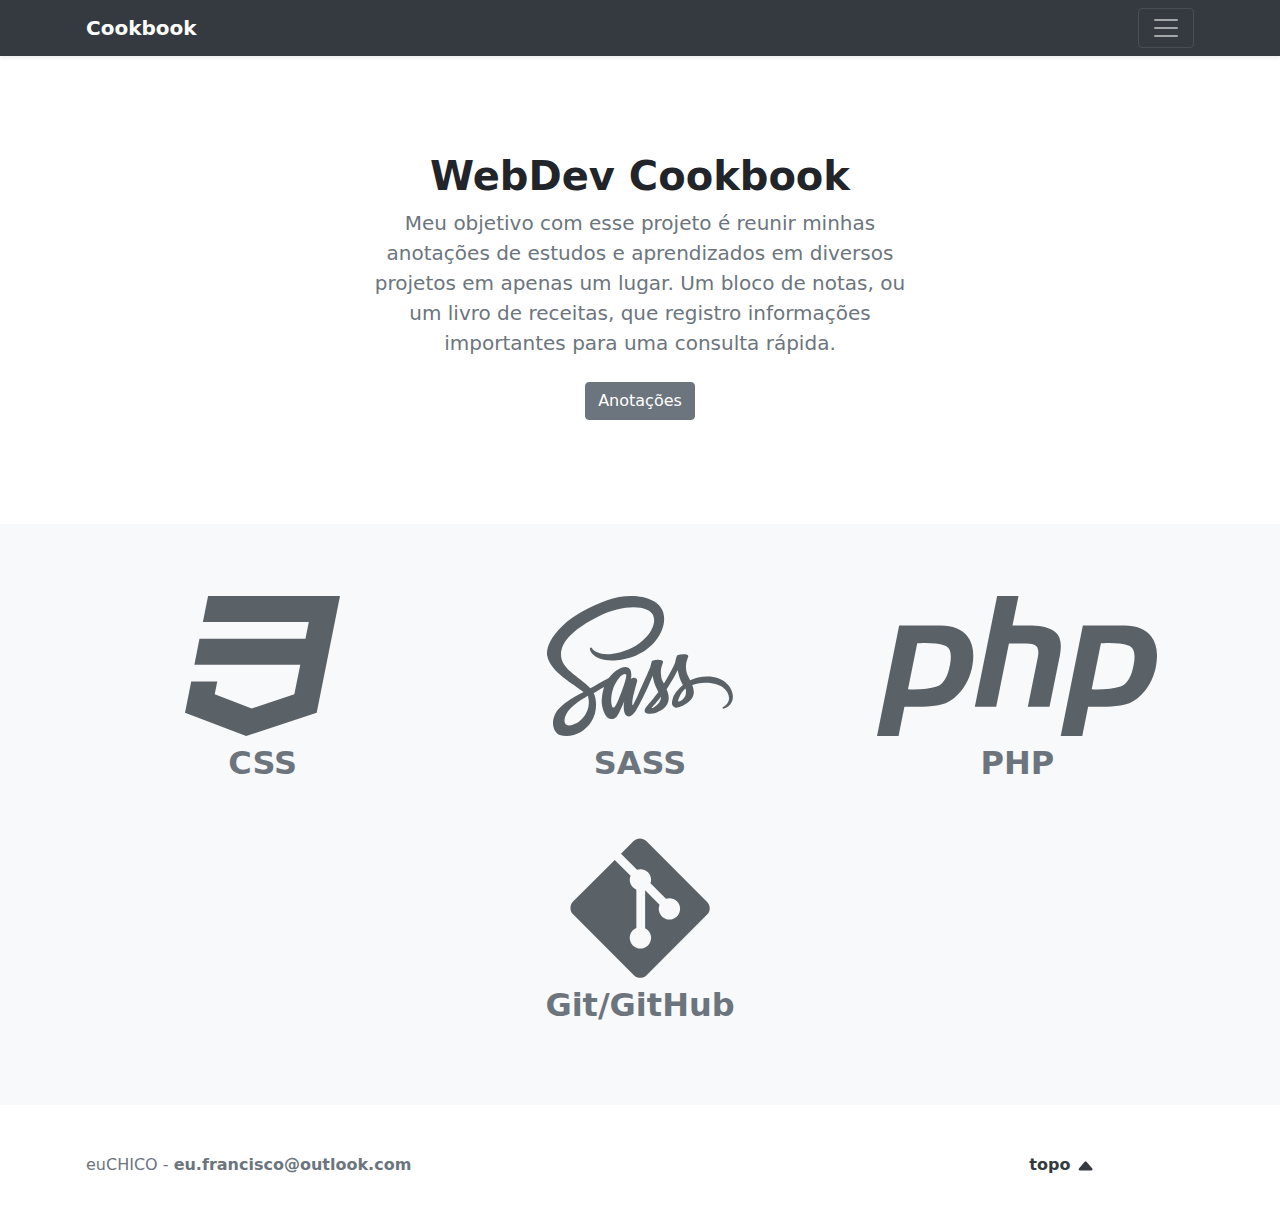
==== index.html @ d908ea0a "Página Git/GitHub" ====
<!DOCTYPE html>
<html lang="pt-br">
<head>
	<!-- METAS -->
  <meta charset="utf-8">
  <meta name="viewport" content="width=device-width, initial-scale=1, shrink-to-fit=no">
  <!-- / METAS -->

	<!-- ESTILOS -->
  <link rel="stylesheet" type="text/css" href="assets/css/normalize.css">
  <link rel="stylesheet" type="text/css" href="assets/css/bootstrap.min.css">
  <link rel="stylesheet" type="text/css" href="assets/css/main.css">
  <!-- / ESTILOS -->

  <link rel="icon" href="favicon.ico">
  <title>WebDev Cookbook</title>
<head>

<body id="home">
  <!-- MENU -->
  <nav>
    <!-- MENU ESCONDIDO -->
    <div class="collapse bg-dark" id="navbar-header">
      <div class="container">
        <div class="row">
          <div class="col-sm-8 col-md-7 py-4">
            <h3 class="text-white">WebDev</h3>
            <p class="text-muted">
              Esse site é um espaço para compartilhar minha trajetória de estudos e apresentar projetos, pessoais e profissionais. Todos os detalhes e informações estarão descritos no <a class="text-white font-weight-bold" href="https://euchico.github.io/blog" target="_blank">Blog</a> e no <a class="text-white font-weight-bold" href="https://euchico.github.io/curriculo" target="_blank">Currículo</a>.
            </p>
          </div>
          <div class="col-sm-4 offset-md-1 py-4">
            <h3 class="text-white">Contato</h3>
            <ul class="list-unstyled">
              <li><a href="https://github.com/euchico" class="font-weight-bold text-white">GitHub</a></li>
              <li><a href="https://www.instagram.com/eu.chico" class="font-weight-bold text-white">Instagram</a></li>       
              <li><a href="mailto:eu.francisco@outlook.com" class="font-weight-bold text-white">Email</a></li>
            </ul>
          </div>
        </div>
      </div>
    </div>
    <!-- / MENU ESCONDIDO -->

    <!-- MENU VISÍVEL -->
    <div class="navbar navbar-dark bg-dark shadow-sm">
      <div class="container">
        <a class="navbar-brand font-weight-bold d-flex align-items-center">Cookbook</a>
        <button class="navbar-toggler" type="button" data-toggle="collapse" data-target="#navbar-header" aria-controls="navbar-header" aria-expanded="false">
          <span class="navbar-toggler-icon"></span>
        </button>
      </div>
    </div>
    <!-- / MENU VISÍVEL -->
  </nav>
  <!-- / MENU -->
  
  <!-- CABEÇALHO -->
  <section class="py-5 text-center container">
    <div class="row py-lg-5">
      <div class="col-lg-6 col-md-8 mx-auto">
        <h1 class="font-weight-bold">WebDev Cookbook</h1>
        <p class="lead text-muted">Meu objetivo com esse projeto é reunir minhas anotações de estudos e aprendizados em diversos projetos em apenas um lugar. Um bloco de notas, ou um livro de receitas, que registro informações importantes para uma consulta rápida.</p>
        <p class="mb-0">
          <a href="page/css.html" class="btn btn-secondary my-2">Anotações</a>
        </p>
      </div>
    </div>
  </section>
  <!-- / CABEÇALHO -->

  <!-- ANOTAÇÕES -->
  <section class="py-5 bg-light">
    <div class="container">
      <div class="row justify-content-md-center text-center">
        <!-- CSS -->
        <div class="col-md-4 my-4">
          <a class="text-muted" href="page/css">
            <img class="img-fluid logo" src="assets/img/logo-css.svg" alt="Logo CSS">
            <h2 class="d-none d-sm-block mt-2 font-weight-bold">CSS</h2>
          </a>
        </div>
        <!-- / CSS -->
        
        <!-- SASS -->
        <div class="col-md-4 my-4">
          <a class="text-muted" href="page/sass">
            <img class="img-fluid logo" src="assets/img/logo-sass.svg" alt="Logo SASS">
            <h2 class="d-none d-sm-block mt-2 font-weight-bold">SASS</h2>
          </a>
        </div>
        <!-- / SASS -->
        
        <!-- PHP -->
        <div class="col-md-4 my-4">
          <a class="text-muted" href="page/php">
            <img class="img-fluid logo" src="assets/img/logo-php.svg" alt="Logo PHP">
            <h2 class="d-none d-sm-block mt-2 font-weight-bold">PHP</h2>
          </a>
        </div>
        <!-- / PHP -->

        <!-- GIT/GITHUB -->
        <div class="col-md-4 my-4">
          <a class="text-muted" href="page/git-github">
            <img class="img-fluid logo" src="assets/img/logo-git.svg" alt="Logo Git/GitHub">
            <h2 class="d-none d-sm-block mt-2 font-weight-bold">Git/GitHub</h2>
          </a>
        </div>
        <!-- / GIT/GITHUB -->

        <!-- GERAL -->
        <!-- <div class="col-md-4 my-4">
          <a class="text-muted" href="#">
            <img class="img-fluid logo" src="assets/img/logo-geral.svg" alt="Logo Geral">
            <h2 class="d-none d-sm-block mt-2 font-weight-bold">Geral</h2>
          </a>
        </div> -->
        <!-- / GERAL -->

        <!-- DESIGN -->
        <!-- <div class="col-md-4 my-4">
          <a class="text-muted" href="#">
            <img class="img-fluid logo" src="assets/img/logo-design.svg" alt="Logo Design">
            <h2 class="d-none d-sm-block mt-2 font-weight-bold">Design</h2>
          </a>
        </div> -->
        <!-- / DESIGN -->
      </div>
    </div>
  </section>
  <!-- / ANOTAÇÕES -->
  
  <!-- RODAPÉ -->
  <footer class="container text-muted py-5">
    <div class="row text-center text-sm-left">
      <div class="col-sm-10">
        <p class="mb-1">euCHICO - <a href="mailto:eu.francisco@outlook.com" class="font-weight-bold text-muted">eu.francisco@outlook.com</a></p>
      </div>

      <div class="col-sm-2">
        <a class="text-dark font-weight-bold" href="#">
          topo
          <svg width="1.2em" height="1.2em" viewBox="0 0 16 16" class="bi bi-caret-up-fill" fill="currentColor" xmlns="http://www.w3.org/2000/svg"><path d="M7.247 4.86l-4.796 5.481c-.566.647-.106 1.659.753 1.659h9.592a1 1 0 0 0 .753-1.659l-4.796-5.48a1 1 0 0 0-1.506 0z"/></svg>
        </a>
      </div>
    </div> 
  </footer>
  <!-- / RODAPÉ -->

  <!-- SCRIPTS -->
  <script type="text/javascript" src="assets/js/bootstrap.bundle.min.js"></script>
  <script type="text/javascript" src="assets/js/main.js"></script>
	<!-- / SCRIPTS -->
</body>
</html>
---- assets/css/main.css ----
@import url("https://fonts.googleapis.com/css2?family=Roboto&family=Source+Code+Pro&display=swap");
html {
  scroll-behavior: smooth;
  color: #333333; }

a {
  text-decoration: none; }

#home .logo {
  height: 140px; }

#note h1, #note h2, #note h3 {
  font-weight: bold; }
#note h1 {
  font-size: 2em;
  text-transform: uppercase; }
#note h2 {
  font-size: 2.5em; }
#note h3 {
  font-size: 2em; }
#note h4 {
  font-size: 1.5em; }
#note a {
  color: #343A40; }
  #note a.disabled {
    background-color: #FFFFFF !important; }

#content.show #sidebar {
  margin-left: -15rem; }

#sidebar {
  min-height: 100vh;
  margin-left: 0;
  -webkit-transition: margin .25s ease-out;
  -moz-transition: margin .25s ease-out;
  -o-transition: margin .25s ease-out;
  transition: margin .25s ease-out; }
  #sidebar .sidebar-footer {
    padding: 0.875rem 1.25rem;
    font-weight: bold;
    text-align: center; }
  #sidebar .list-group {
    width: 15rem; }
    #sidebar .list-group .list-group-item:hover {
      background-color: #495056 !important; }
  #sidebar a:hover, #sidebar a:focus {
    background-color: inherit; }

@media screen and (max-width: 768px) {
  #content.show #sidebar {
    margin-left: 0; }

  #sidebar {
    margin-left: -15rem; }

  #note-content {
    overflow: hidden; }

  .show .nav-top {
    display: none !important; } }
.nav-top {
  font-size: 0.8em;
  font-weight: 100; }

.code span {
  font-weight: 100; }
.code button {
  font-size: .6em; }

/*# sourceMappingURL=main.css.map */
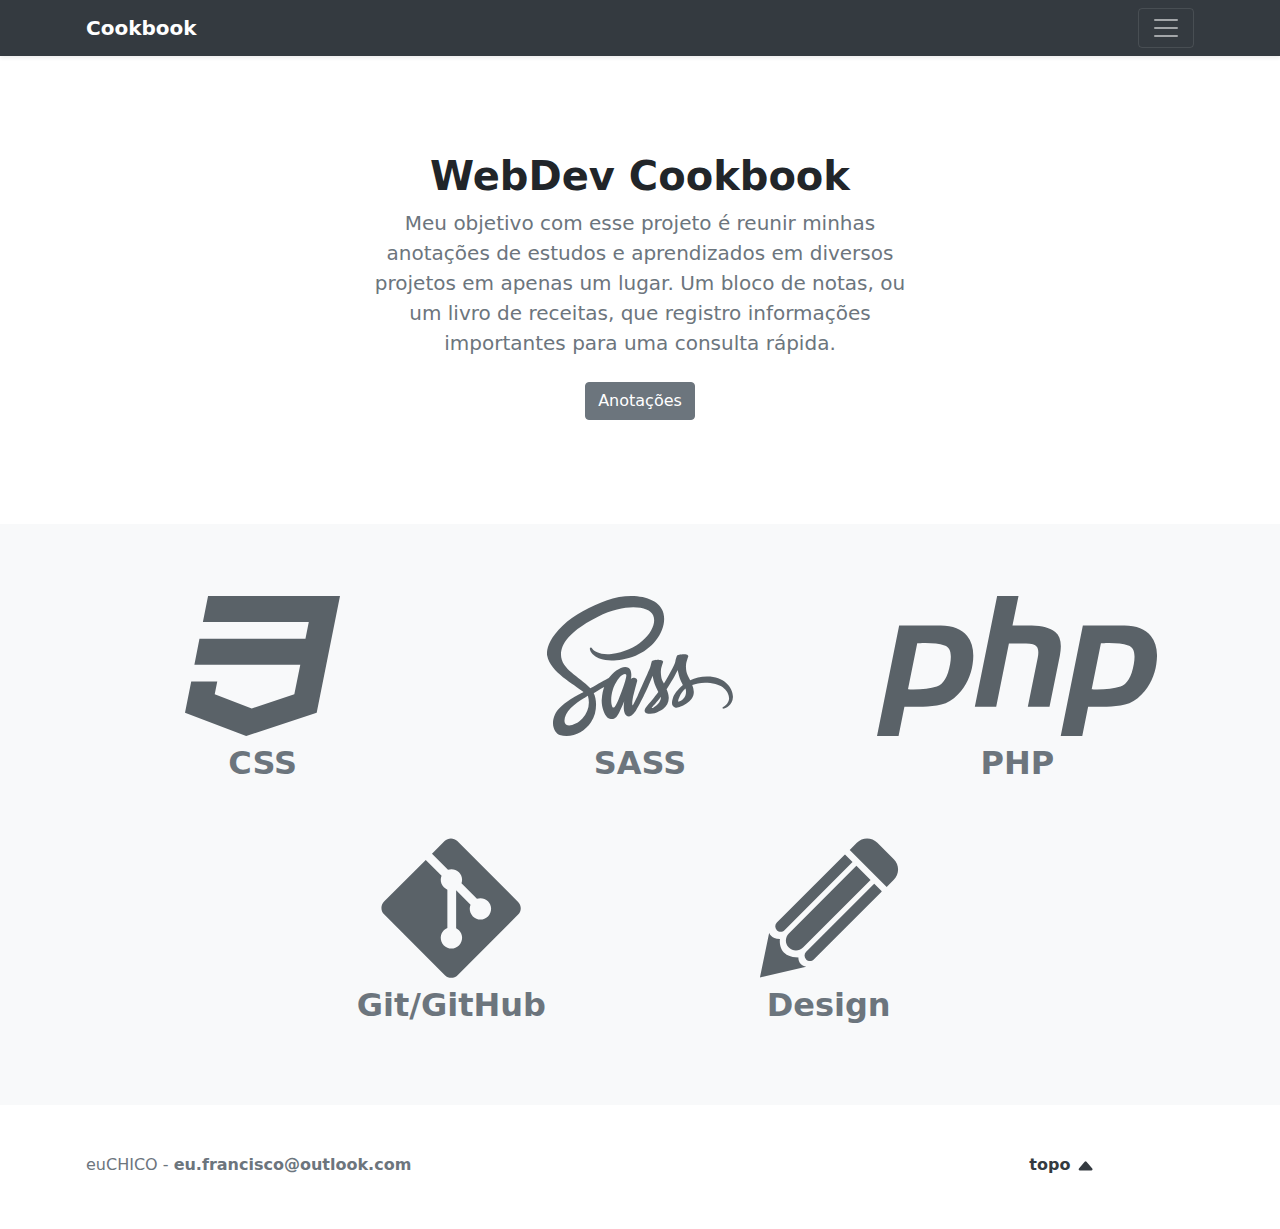
==== commit 7b0caa2d: "Página design" ====
--- a/index.html
+++ b/index.html
@@ -109,6 +109,15 @@
         </div>
         <!-- / GIT/GITHUB -->
 
+        <!-- DESIGN -->
+        <div class="col-md-4 my-4">
+          <a class="text-muted" href="page/design">
+            <img class="img-fluid logo" src="assets/img/logo-design.svg" alt="Logo Design">
+            <h2 class="d-none d-sm-block mt-2 font-weight-bold">Design</h2>
+          </a>
+        </div>
+        <!-- / DESIGN -->
+
         <!-- GERAL -->
         <!-- <div class="col-md-4 my-4">
           <a class="text-muted" href="#">
@@ -118,14 +127,7 @@
         </div> -->
         <!-- / GERAL -->
 
-        <!-- DESIGN -->
-        <!-- <div class="col-md-4 my-4">
-          <a class="text-muted" href="#">
-            <img class="img-fluid logo" src="assets/img/logo-design.svg" alt="Logo Design">
-            <h2 class="d-none d-sm-block mt-2 font-weight-bold">Design</h2>
-          </a>
-        </div> -->
-        <!-- / DESIGN -->
+        
       </div>
     </div>
   </section>
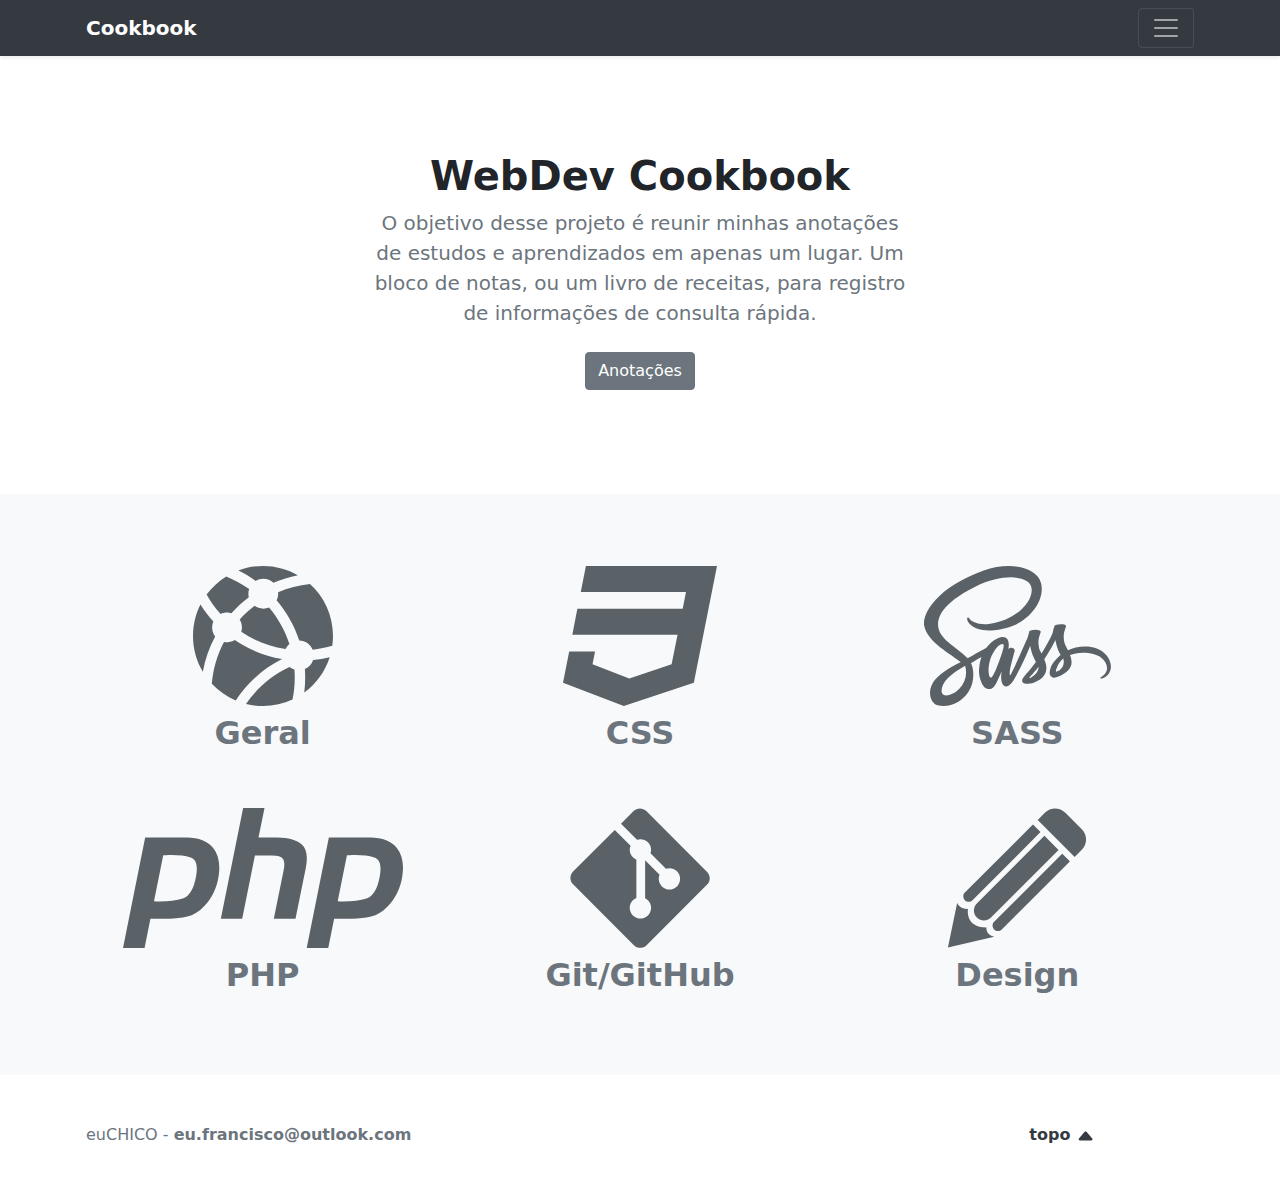
==== commit 93a19f8d: "Atualização do Readme e Ajuste de SEO para index" ====
--- a/index.html
+++ b/index.html
@@ -5,6 +5,29 @@
   <meta charset="utf-8">
   <meta name="viewport" content="width=device-width, initial-scale=1, shrink-to-fit=no">
   <!-- / METAS -->
+
+  <!-- SEO -->
+  <meta http-equiv="content-language" content="pt-br">
+  <meta name="author" content="Francisco de Paula (euCHICO)">
+  <meta name="description" content="Projeto com objetivo de reunir minhas anotações de estudos em apenas um lugar. Um bloco de notas para registro de informações de consulta rápida.">
+  <meta name="creator" content="Francisco de Paula (euChico)">
+  <meta name="robots" content="index, follow">
+
+  <meta property="og:locale" content="pt_BR">
+  <meta property="og:type" content="website">
+  <meta property="og:title" content="WebDev Cookbook">
+  <meta property="og:description" content="Projeto com objetivo de reunir minhas anotações de estudos em apenas um lugar. Um bloco de notas para registro de informações de consulta rápida.">
+  <meta property="og:url" content="https://euchico.github.io/webdev-cookbook/">
+  <meta property="og:site_name" content="WebDev Cookbook">
+  <meta property="og:image" content="https://euchico.github.io/images/euchico-perfil-3.jpg">
+  <meta property="og:image:width" content="300">
+  <meta property="og:image:height" content="300">
+
+  <meta name="twitter:card" value="summary">
+  <meta name="twitter:title" content="WebDev Cookbook">
+  <meta name="twitter:description" content="Projeto com objetivo de reunir minhas anotações de estudos em apenas um lugar. Um bloco de notas para registro de informações de consulta rápida.">
+  <meta name="twitter:image" content="https://euchico.github.io/images/euchico-perfil-3.jpg">
+  <!-- / SEO -->
 
 	<!-- ESTILOS -->
   <link rel="stylesheet" type="text/css" href="assets/css/normalize.css">
@@ -60,9 +83,9 @@
     <div class="row py-lg-5">
       <div class="col-lg-6 col-md-8 mx-auto">
         <h1 class="font-weight-bold">WebDev Cookbook</h1>
-        <p class="lead text-muted">Meu objetivo com esse projeto é reunir minhas anotações de estudos e aprendizados em diversos projetos em apenas um lugar. Um bloco de notas, ou um livro de receitas, que registro informações importantes para uma consulta rápida.</p>
+        <p class="lead text-muted">O objetivo desse projeto é reunir minhas anotações de estudos e aprendizados em apenas um lugar. Um bloco de notas, ou um livro de receitas, para registro de informações de consulta rápida.</p>
         <p class="mb-0">
-          <a href="page/css.html" class="btn btn-secondary my-2">Anotações</a>
+          <a href="page/geral" class="btn btn-secondary my-2">Anotações</a>
         </p>
       </div>
     </div>
@@ -73,6 +96,15 @@
   <section class="py-5 bg-light">
     <div class="container">
       <div class="row justify-content-md-center text-center">
+        <!-- GERAL -->
+        <div class="col-md-4 my-4">
+          <a class="text-muted" href="page/geral">
+            <img class="img-fluid logo" src="assets/img/logo-geral.svg" alt="Logo Geral">
+            <h2 class="d-none d-sm-block mt-2 font-weight-bold">Geral</h2>
+          </a>
+        </div>
+        <!-- / GERAL -->
+
         <!-- CSS -->
         <div class="col-md-4 my-4">
           <a class="text-muted" href="page/css">
@@ -117,17 +149,6 @@
           </a>
         </div>
         <!-- / DESIGN -->
-
-        <!-- GERAL -->
-        <!-- <div class="col-md-4 my-4">
-          <a class="text-muted" href="#">
-            <img class="img-fluid logo" src="assets/img/logo-geral.svg" alt="Logo Geral">
-            <h2 class="d-none d-sm-block mt-2 font-weight-bold">Geral</h2>
-          </a>
-        </div> -->
-        <!-- / GERAL -->
-
-        
       </div>
     </div>
   </section>
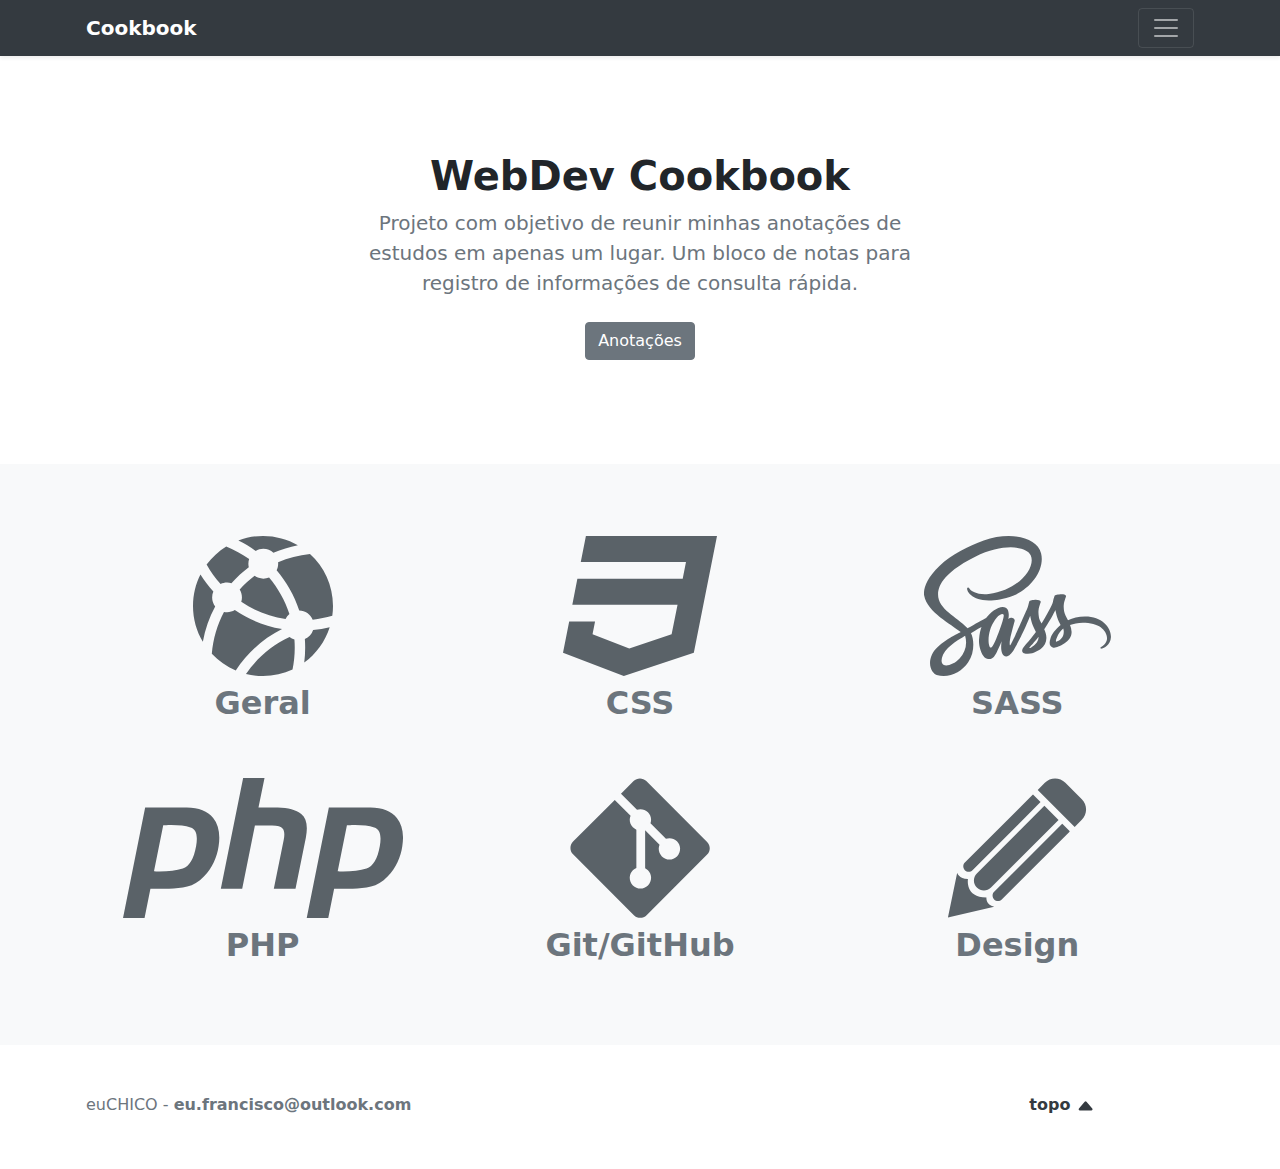
==== commit 033a36c8: "Ajuste de texto e atualização do Readme" ====
--- a/index.html
+++ b/index.html
@@ -24,6 +24,8 @@
   <meta property="og:image:height" content="300">
 
   <meta name="twitter:card" value="summary">
+  <meta name="twitter:site" content="@_euchico">
+  <meta name="twitter:creator" content="@_euchico">
   <meta name="twitter:title" content="WebDev Cookbook">
   <meta name="twitter:description" content="Projeto com objetivo de reunir minhas anotações de estudos em apenas um lugar. Um bloco de notas para registro de informações de consulta rápida.">
   <meta name="twitter:image" content="https://euchico.github.io/images/euchico-perfil-3.jpg">
@@ -49,7 +51,7 @@
           <div class="col-sm-8 col-md-7 py-4">
             <h3 class="text-white">WebDev</h3>
             <p class="text-muted">
-              Esse site é um espaço para compartilhar minha trajetória de estudos e apresentar projetos, pessoais e profissionais. Todos os detalhes e informações estarão descritos no <a class="text-white font-weight-bold" href="https://euchico.github.io/blog" target="_blank">Blog</a> e no <a class="text-white font-weight-bold" href="https://euchico.github.io/curriculo" target="_blank">Currículo</a>.
+              Esse site é um espaço para compartilhar minha trajetória de estudos e apresentar projetos, pessoais e profissionais. Todos os detalhes e informações estarão descritos no <a class="text-white font-weight-bold" href="https://euchico.github.io/curriculo" target="_blank">Currículo</a>.
             </p>
           </div>
           <div class="col-sm-4 offset-md-1 py-4">
@@ -83,7 +85,7 @@
     <div class="row py-lg-5">
       <div class="col-lg-6 col-md-8 mx-auto">
         <h1 class="font-weight-bold">WebDev Cookbook</h1>
-        <p class="lead text-muted">O objetivo desse projeto é reunir minhas anotações de estudos e aprendizados em apenas um lugar. Um bloco de notas, ou um livro de receitas, para registro de informações de consulta rápida.</p>
+        <p class="lead text-muted">Projeto com objetivo de reunir minhas anotações de estudos em apenas um lugar. Um bloco de notas para registro de informações de consulta rápida.</p>
         <p class="mb-0">
           <a href="page/geral" class="btn btn-secondary my-2">Anotações</a>
         </p>
